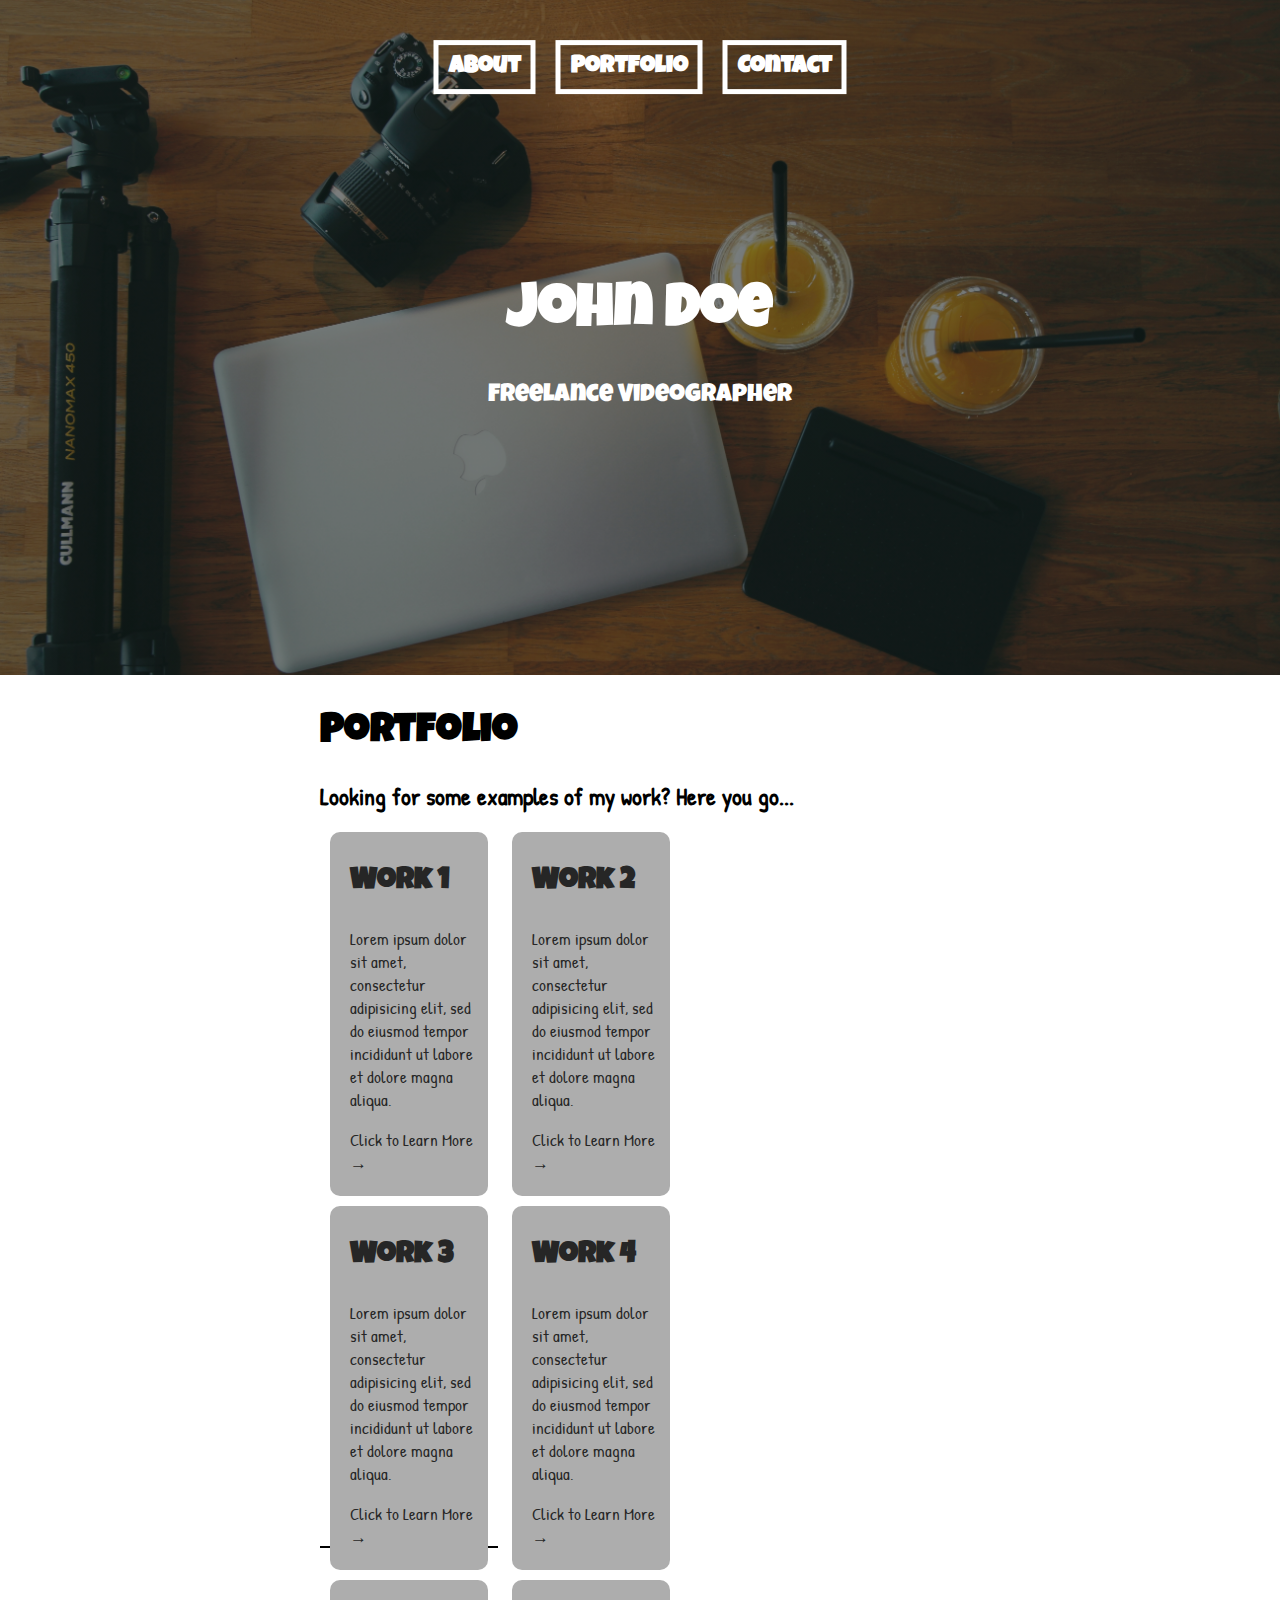
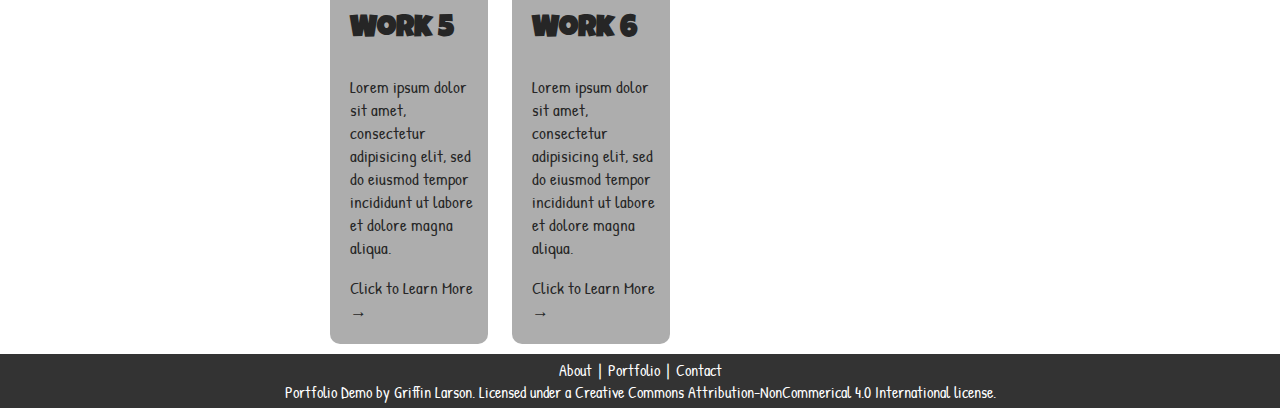
==== portfolio/portfolio/index.html @ c9ad90b8 "Update index.html" ====
<!DOCTYPE html>
<html lang="en">
<head>
	<title>John Doe | Freelance Videographer</title>
	<link rel="stylesheet" type="text/css" href="../style.css">
	<meta charset="utf-8">
	<meta name="viewport" content="width=device-width, initial-scale=1, shrink-to-fit=no">
	<style type="text/css">
		div.pItem {
			margin-left: 10px;
			margin-right: 10px;
			margin-bottom: 10px;
			padding-left: 20px;
			padding-right: 10px;
			padding-top: 5px;
			padding-bottom: 5px;
			border: 0px solid #fff;
			border-radius: 10px;
			background-color: #adadad;
			color: #262626;
			font-family: 'Patrick Hand', sans-serif;
			width: 25%;
			display: inline-block;
		}
		.pTitle {
			font-family: 'Luckiest Guy', sans-serif;
			font-size: 30px;
		}
		div.pItem:hover {
			background-color: #262626;
			color: #adadad;
		}
		a.itemLink {
			border: none;
		}
	</style>
</head>
<body>
<div class="hero">
	<div class="heromenu"><h2><a href="../">About</a><a href="">Portfolio</a><a href="../contact.html">Contact</a></h2></div>
	<div class="herotext">
		<h1>John Doe</h1>
		<p>Freelance Videographer</p>
	</div>
</div>
<article>
	<h1>Portfolio</h1>
	<h2>Looking for some examples of my work? Here you go...</h2>
	<a href="work?item=1" class="itemLink"><div class="pItem">
		<h3 class="pTitle">Work 1</h3>
		<p>Lorem ipsum dolor sit amet, consectetur adipisicing elit, sed do eiusmod
		tempor incididunt ut labore et dolore magna aliqua.</p>
		<p>Click to Learn More &rightarrow;</p>
	</div></a>
	<a href="work?item=2" class="itemLink"><div class="pItem">
		<h3 class="pTitle">Work 2</h3>
		<p>Lorem ipsum dolor sit amet, consectetur adipisicing elit, sed do eiusmod
		tempor incididunt ut labore et dolore magna aliqua.</p>
		<p>Click to Learn More &rightarrow;</p>
	</div></a>
	<a href="work?item=3"><div class="pItem">
		<h3 class="pTitle" class="itemLink">Work 3</h3>
		<p>Lorem ipsum dolor sit amet, consectetur adipisicing elit, sed do eiusmod
		tempor incididunt ut labore et dolore magna aliqua.</p>
		<p>Click to Learn More &rightarrow;</p>
	</div></a>
	<a href="work?item=4" class="itemLink"><div class="pItem">
		<h3 class="pTitle">Work 4</h3>
		<p>Lorem ipsum dolor sit amet, consectetur adipisicing elit, sed do eiusmod
		tempor incididunt ut labore et dolore magna aliqua.</p>
		<p>Click to Learn More &rightarrow;</p>
	</div></a>
	<a href="work?item=5" class="itemLink"><div class="pItem">
		<h3 class="pTitle">Work 5</h3>
		<p>Lorem ipsum dolor sit amet, consectetur adipisicing elit, sed do eiusmod
		tempor incididunt ut labore et dolore magna aliqua.</p>
		<p>Click to Learn More &rightarrow;</p>
	</div></a>
	<a href="work?item=6" class="itemLink"><div class="pItem">
		<h3 class="pTitle">Work 6</h3>
		<p>Lorem ipsum dolor sit amet, consectetur adipisicing elit, sed do eiusmod
		tempor incididunt ut labore et dolore magna aliqua.</p>
		<p>Click to Learn More &rightarrow;</p>
	</div></a>
</article>
<footer><a href="../">About</a> &mid; <a href="">Portfolio</a> &mid; <a href="../contact.html">Contact</a><br>Portfolio Demo by <a href="https://github.com/griffincodes" target="_blank" title="@griffincodes on GitHub">Griffin Larson</a>. Licensed under a <a href="https://creativecommons.org/licenses/by-nc/4.0" target="_blank">Creative Commons Attribution-NonCommerical 4.0 International</a> license.</footer>
</body>
</html>
---- portfolio/style.css ----
@import url('https://fonts.googleapis.com/css?family=Luckiest+Guy|Patrick+Hand');

body, html {
	height: 100%;
	width: 100%;
	padding: 0px;
	margin: 0px;
}
div.hero {
	background-image: linear-gradient(rgba(0,0,0,0.5), rgba(0,0,0,0.5)), url("media/background.jpg");
	height: 75%;
	background-position: top;
	background-repeat: no-repeat;
	background-size: cover;
	position: relative;
}
div.herotext {
	text-align: center;
	position: absolute;
	top: 50%;
	left: 50%;
	transform: translate(-50%, -50%);
	color: #fff;
	font-family: 'Luckiest Guy', sans-serif;
}
div.herotext h1 {
	font-size: 60px;
}
div.herotext p {
	font-size: 25px;
}
div.heromenu {
	font-family: 'Luckiest Guy', sans-serif;
	color: #fff;
	top: 10%;
	left: 50%;
	text-align: center;
	transform: translate(-50%, -50%);
	position: absolute;
}
div.heromenu a {
	color: #fff;
	text-decoration: none;
	border: 5px solid #fff;
	padding: 10px;
	margin: 10px;
}
div.heromenu a:hover {
	border: 5px dotted #fff;
}
article {
	margin-left: 25%;
	margin-top: 3%;
	margin-right: 35%;
}
article h1 {
	font-family: 'Luckiest Guy', sans-serif;
	font-size: 40px;
}
article h2 {
	font-family: 'Patrick Hand', sans-serif;
}
article p {
	font-family: 'Patrick Hand', sans-serif;
	font-size: 17px;
}
article a {
	text-decoration: none;
	color: #000;
	border-bottom: 2px solid #000;
	margin-bottom: 2px;
}
article a:hover {
	border-bottom: 2px dashed #000;
}
footer {
	text-align: center;
	left: 0%;
	right: 0%;
	bottom: 0%;
	width: 100%;
	position: static;
	background-color: #333;
	color: #fff;
	font-family: 'Patrick Hand', sans-serif;
	height: auto;
	padding-top: 5px;
	padding-bottom: 5px;
}
footer a {
	color: #fff;
	text-decoration: none;
}
footer a:hover {
	text-decoration: underline;
}
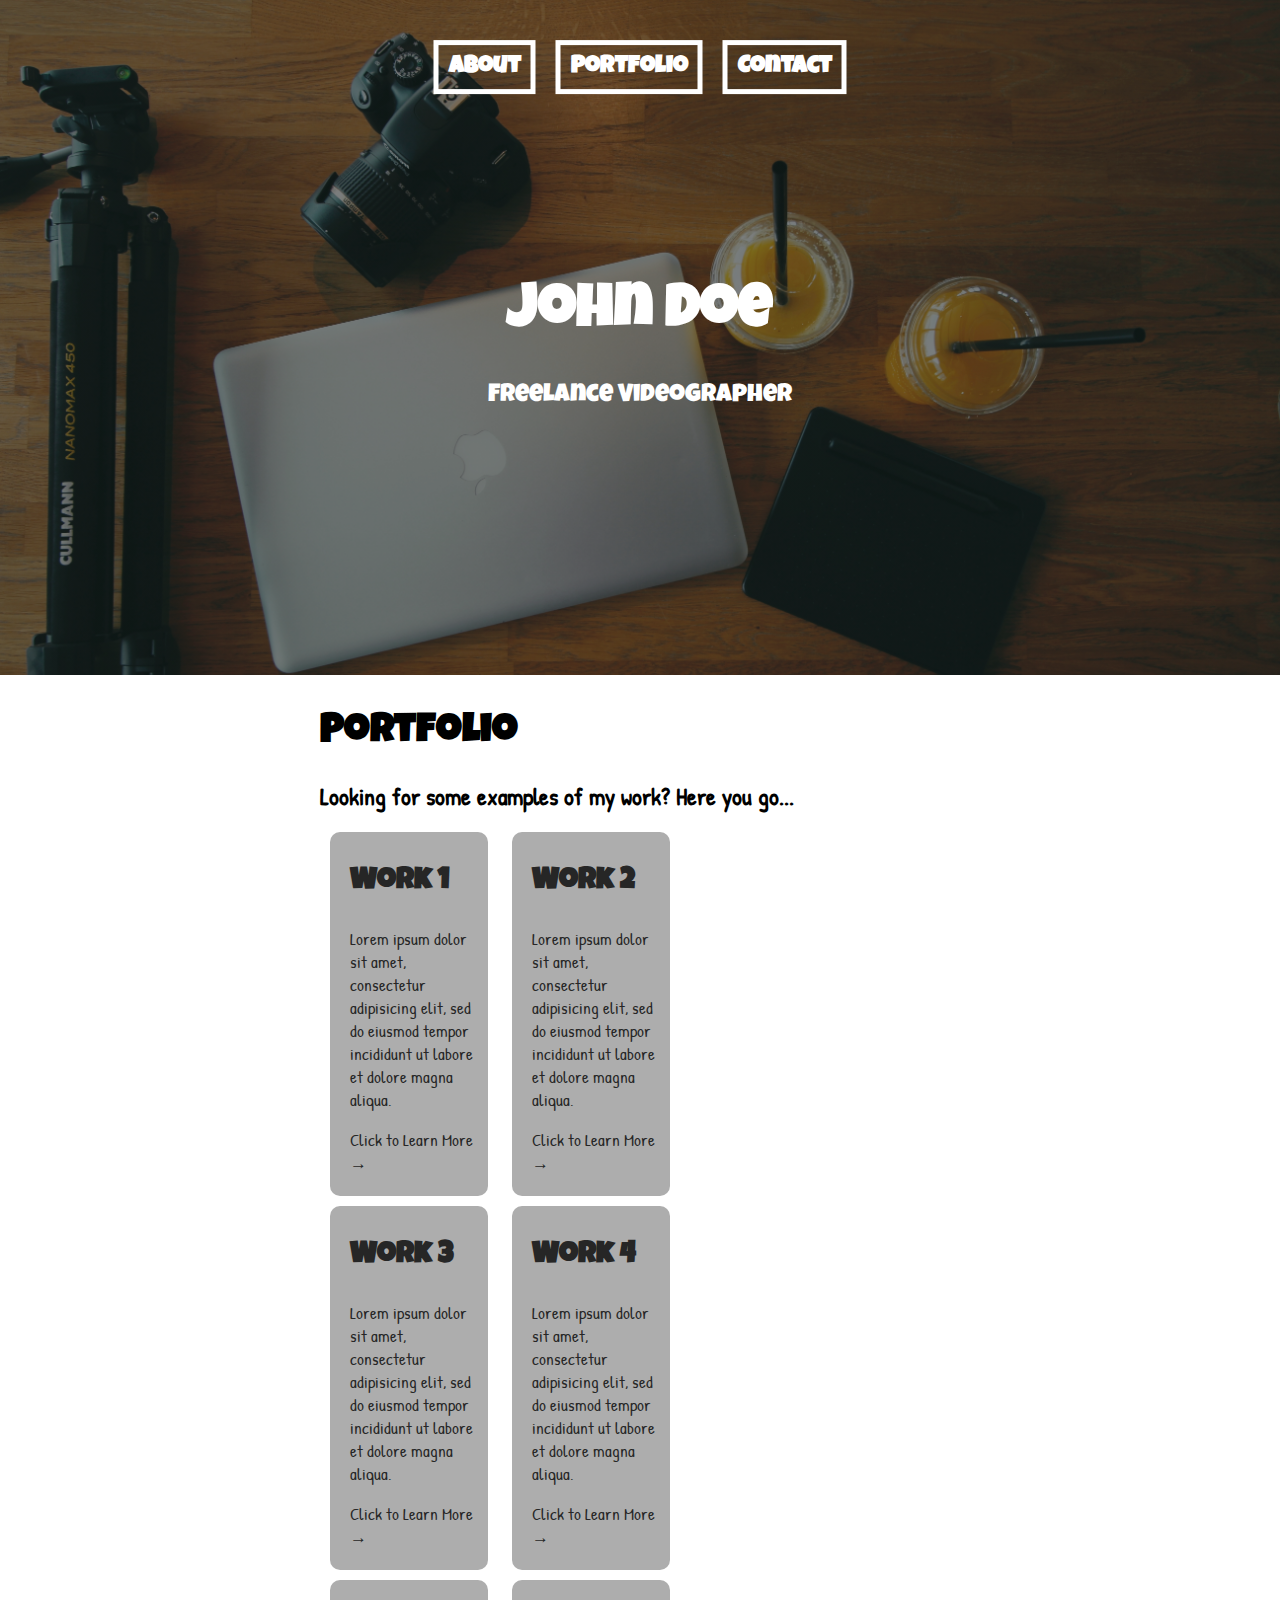
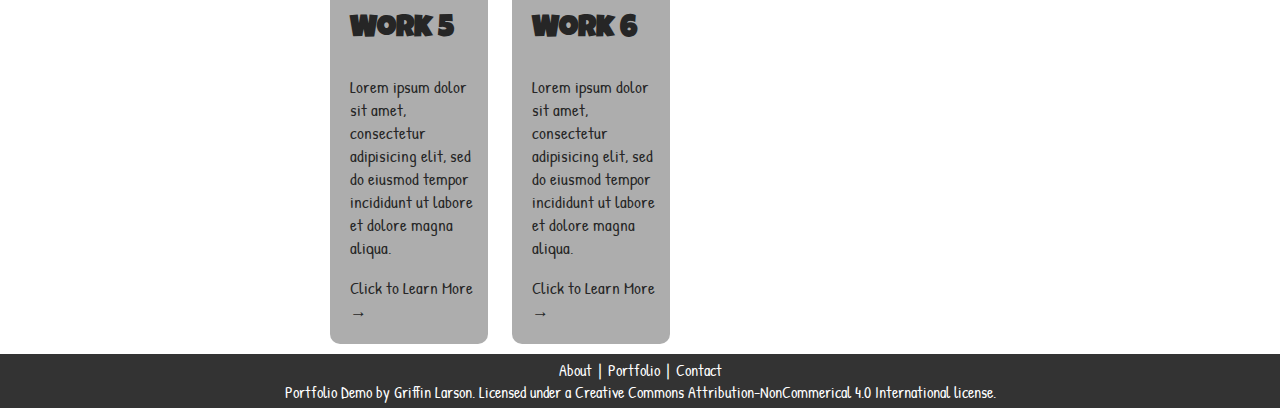
==== commit e8721a59: "Update index.html" ====
--- a/portfolio/portfolio/index.html
+++ b/portfolio/portfolio/index.html
@@ -58,7 +58,7 @@
 		tempor incididunt ut labore et dolore magna aliqua.</p>
 		<p>Click to Learn More &rightarrow;</p>
 	</div></a>
-	<a href="work?item=3"><div class="pItem">
+	<a href="work?item=3" class="itemLink"><div class="pItem">
 		<h3 class="pTitle" class="itemLink">Work 3</h3>
 		<p>Lorem ipsum dolor sit amet, consectetur adipisicing elit, sed do eiusmod
 		tempor incididunt ut labore et dolore magna aliqua.</p>
